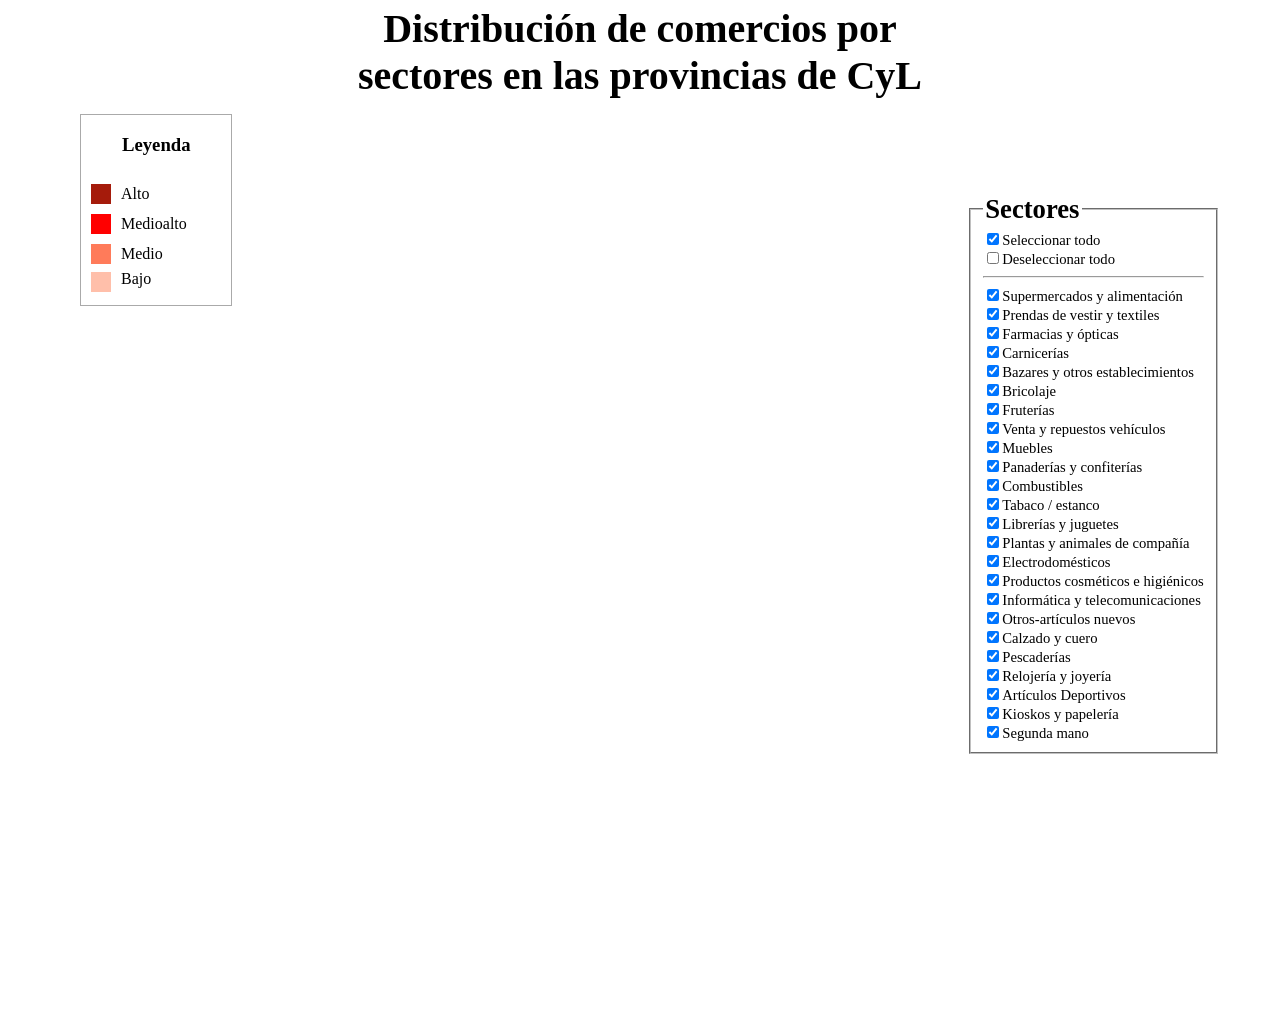
==== index.html @ 093e58b7 "Cambio de nombre de proyectoVisualizacion.html a index.html" ====
<!DOCTYPE HTML>
<html lang="es">
<head>
  <meta charset="utf-8">
  <script src="https://d3js.org/d3.v7.min.js"></script>
  <script type="text/javascript" src="proyectoVisualizacion.js"></script>
  <title>Proyecto Visualización</title>
    
</head>
<style>
  html, body {
    width: 100%;
    height: 100%;
    margin: 0;
    overflow: hidden;
  }

  h1{
    font-size:250%;
    text-align:center;
    font-weight: bold;
    margin: 5px 0;
  }

  #contenedorMapa {
    width: 100%;
    height: 100%;
    display: flex;
    padding: 10px;
    justify-content: center;
  }

    #cloropletico {
      height:80%;
      aspect-ratio: 1/1;
      margin: 0 10px 0 5px;
    }

    #mapSvg {
      width:100%;
      height:100%;
    }

    #checkboxesDiv{
      height: 80%;
      width: auto;
      display: flex;
      align-items: center;

    }

    #leyenda{
      border:1px solid #aaa;
      height: 190px;
      width: 150px;
      text-align: center;
    }

    legend{
      font-size: 20pt;
      font-weight: bold;
    }

    input[type="checkbox"]{
      margin-bottom: 4px;
      width: 12px;
      height: 12px;
      cursor: pointer;
    }

    label{
      font-size: 11pt;
      cursor: pointer;
    }
</style>

<body onload="inicializar()">

<h1>Distribución de comercios por <br> sectores en las provincias de CyL </h1>

<!-- Contenedor mapa y checkbox-->
<div id="contenedorMapa">

  <!-- Leyenda -->
  <div id="leyenda">
    <h3>Leyenda</h3>
    <svg id="legendaSvg" width="100%" height="120">
      <rect x="10"  y="98" width="20" height="20" fill="#ffbfaa"></rect> <text x="40" y="110">Bajo</text>
      <rect x="10"  y="70" width="20" height="20" fill="#ff7b5a"></rect> <text x="40" y="85">Medio</text>
      <rect x="10"  y="40" width="20" height="20" fill="#ff0000"></rect> <text x="40" y="55">Medioalto</text>
      <rect x="10"  y="10" width="20" height="20" fill="#a51b0b"></rect> <text x="40" y="25">Alto</text>
    </svg>
  </div>

  <!-- Mapa -->
  <div id="cloropletico">

  </div>


    <!-- Checkbox -->
    <div id="checkboxesDiv">
      <fieldset>
      <legend>Sectores</legend>
      <label><input type="checkbox" id="selTodo" onchange="selecTodo()" checked>Seleccionar todo</label><br>
      <label><input type="checkbox" id="deselTodo" onchange="deselecTodo()">Deseleccionar todo</label>
      <hr>
      <label><input type="checkbox" name="sector" oninput="cambioFiltros(0, checked)">Supermercados y alimentación</label><br>
      <label><input type="checkbox" name="sector" onchange="cambioFiltros(1, checked)">Prendas de vestir y textiles</label><br>
      <label><input type="checkbox" name="sector" onchange="cambioFiltros(2, checked)">Farmacias y ópticas</label><br>
      <label><input type="checkbox" name="sector" onchange="cambioFiltros(3, checked)">Carnicerías</label><br>
      <label><input type="checkbox" name="sector" onchange="cambioFiltros(4, checked)">Bazares y otros establecimientos</label><br>
      <label><input type="checkbox" name="sector" onchange="cambioFiltros(5, checked)">Bricolaje</label><br>
      <label><input type="checkbox" name="sector" onchange="cambioFiltros(6, checked)">Fruterías</label><br>
      <label><input type="checkbox" name="sector" onchange="cambioFiltros(7, checked)">Venta y repuestos vehículos</label><br>
      <label><input type="checkbox" name="sector" onchange="cambioFiltros(8, checked)">Muebles</label><br>
      <label><input type="checkbox" name="sector" onchange="cambioFiltros(9, checked)">Panaderías y confiterías</label><br>
      <label><input type="checkbox" name="sector" onchange="cambioFiltros(10, checked)">Combustibles</label><br>
      <label><input type="checkbox" name="sector" onchange="cambioFiltros(11, checked)">Tabaco / estanco</label><br>
      <label><input type="checkbox" name="sector" onchange="cambioFiltros(12, checked)">Librerías y juguetes</label><br>
      <label><input type="checkbox" name="sector" onchange="cambioFiltros(13, checked)">Plantas y animales de compañía</label><br>
      <label><input type="checkbox" name="sector" onchange="cambioFiltros(14, checked)">Electrodomésticos</label><br>
      <label><input type="checkbox" name="sector" onchange="cambioFiltros(15, checked)">Productos cosméticos e higiénicos</label><br>
      <label><input type="checkbox" name="sector" onchange="cambioFiltros(16, checked)">Informática y telecomunicaciones</label><br>
      <label><input type="checkbox" name="sector" onchange="cambioFiltros(17, checked)">Otros-artículos nuevos</label><br>
      <label><input type="checkbox" name="sector" onchange="cambioFiltros(18, checked)">Calzado y cuero</label><br>
      <label><input type="checkbox" name="sector" onchange="cambioFiltros(19, checked)">Pescaderías</label><br>
      <label><input type="checkbox" name="sector" onchange="cambioFiltros(20, checked)">Relojería y joyería</label><br>
      <label><input type="checkbox" name="sector" onchange="cambioFiltros(21, checked)">Artículos Deportivos</label><br>
      <label><input type="checkbox" name="sector" onchange="cambioFiltros(22, checked)">Kioskos y papelería</label><br>
      <label><input type="checkbox" name="sector" onchange="cambioFiltros(23, checked)">Segunda mano</label><br>
      </fieldset>
    </div>
</div>

<!--GraficoBarras-->
<div id="graficoBarras" style="display:none;">
  <h2 id="tituloBarra">Datos provincia</h2>

  <svg id="barSvg" width="650" height="450" style="border:1px solid #aaa">
    <!-- Se vacía y llena con D3 al clicar provincia -->
  </svg>

  <button id="btnVolverMapa">Volver al mapa</button>
</div>

</body>
</html>
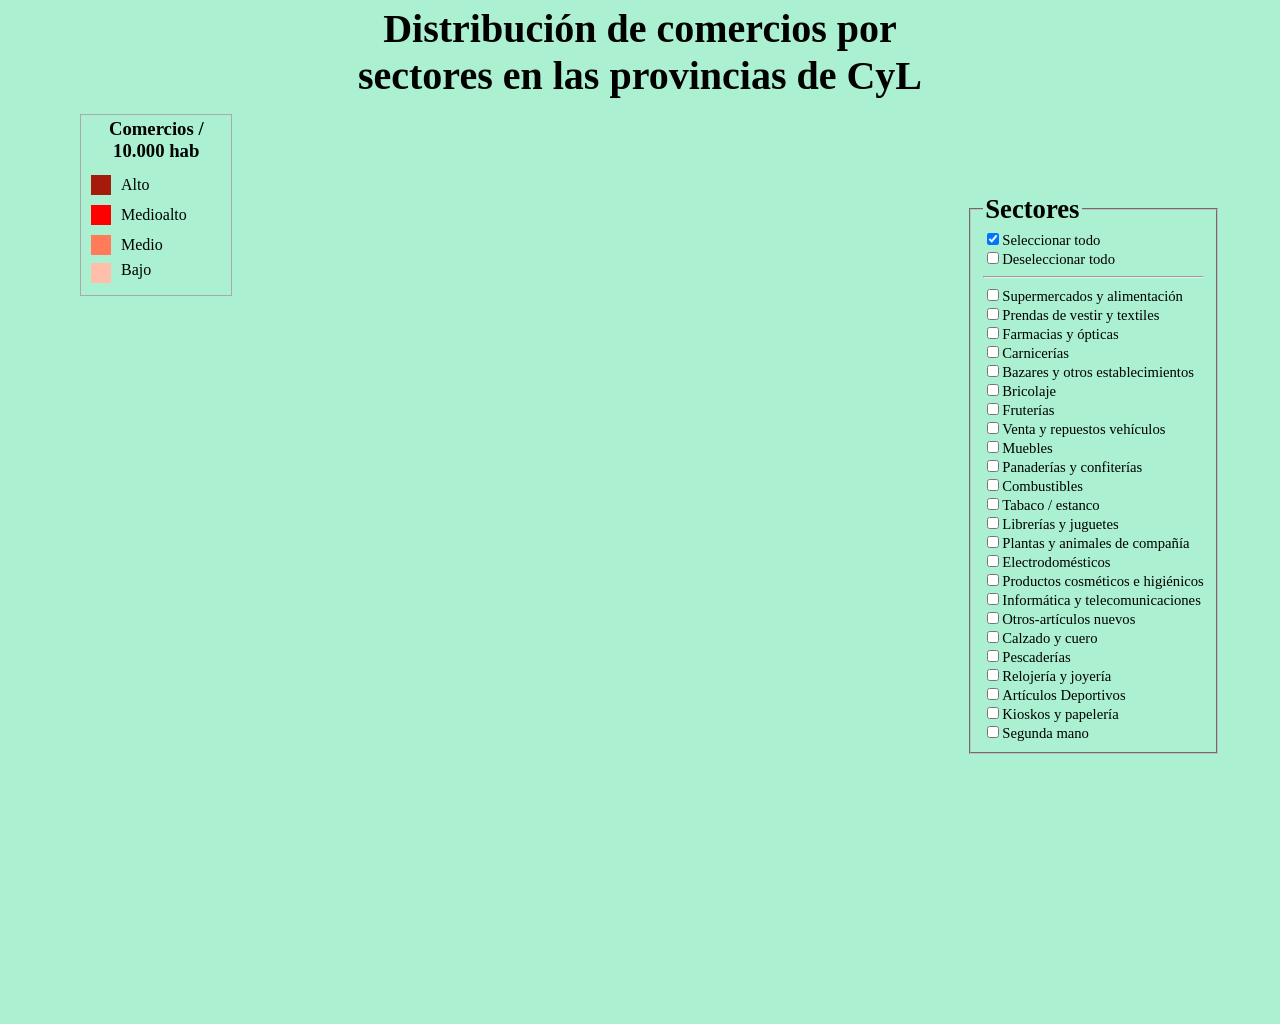
==== commit 06121d17: "Refactorización y mejora de código. El mapa cloroplético se puede dar prácticamente por terminado. R" ====
--- a/index.html
+++ b/index.html
@@ -3,7 +3,11 @@
 <head>
   <meta charset="utf-8">
   <script src="https://d3js.org/d3.v7.min.js"></script>
-  <script type="text/javascript" src="proyectoVisualizacion.js"></script>
+  <script type="text/javascript" src="js/datos.js"></script>
+  <script type="text/javascript" src="js/controlEventos.js"></script>
+  <script type="text/javascript" src="js/dibujar.js"></script>
+
+
   <title>Proyecto Visualización</title>
     
 </head>
@@ -13,6 +17,7 @@
     height: 100%;
     margin: 0;
     overflow: hidden;
+    background-color: #AAF0D1;
   }
 
   h1{
@@ -51,7 +56,7 @@
 
     #leyenda{
       border:1px solid #aaa;
-      height: 190px;
+      height: 180px;
       width: 150px;
       text-align: center;
     }
@@ -83,12 +88,13 @@
 
   <!-- Leyenda -->
   <div id="leyenda">
-    <h3>Leyenda</h3>
-    <svg id="legendaSvg" width="100%" height="120">
-      <rect x="10"  y="98" width="20" height="20" fill="#ffbfaa"></rect> <text x="40" y="110">Bajo</text>
-      <rect x="10"  y="70" width="20" height="20" fill="#ff7b5a"></rect> <text x="40" y="85">Medio</text>
-      <rect x="10"  y="40" width="20" height="20" fill="#ff0000"></rect> <text x="40" y="55">Medioalto</text>
-      <rect x="10"  y="10" width="20" height="20" fill="#a51b0b"></rect> <text x="40" y="25">Alto</text>
+    <h3 style="margin: 3px">Comercios /<br>
+    10.000 hab</h3>
+    <svg id="leyendaSvg" width="100%" height="120">
+      <rect x="10"  y="98" width="20" height="20" fill="#ffbfaa"></rect> <text id = "interBajo" x="40" y="110">Bajo</text>
+      <rect x="10"  y="70" width="20" height="20" fill="#ff7b5a"></rect> <text id = "interMedio" x="40" y="85">Medio</text>
+      <rect x="10"  y="40" width="20" height="20" fill="#ff0000"></rect> <text id = "interMedioalto" x="40" y="55">Medioalto</text>
+      <rect x="10"  y="10" width="20" height="20" fill="#a51b0b"></rect> <text id = "interAlto" x="40" y="25">Alto</text>
     </svg>
   </div>
 
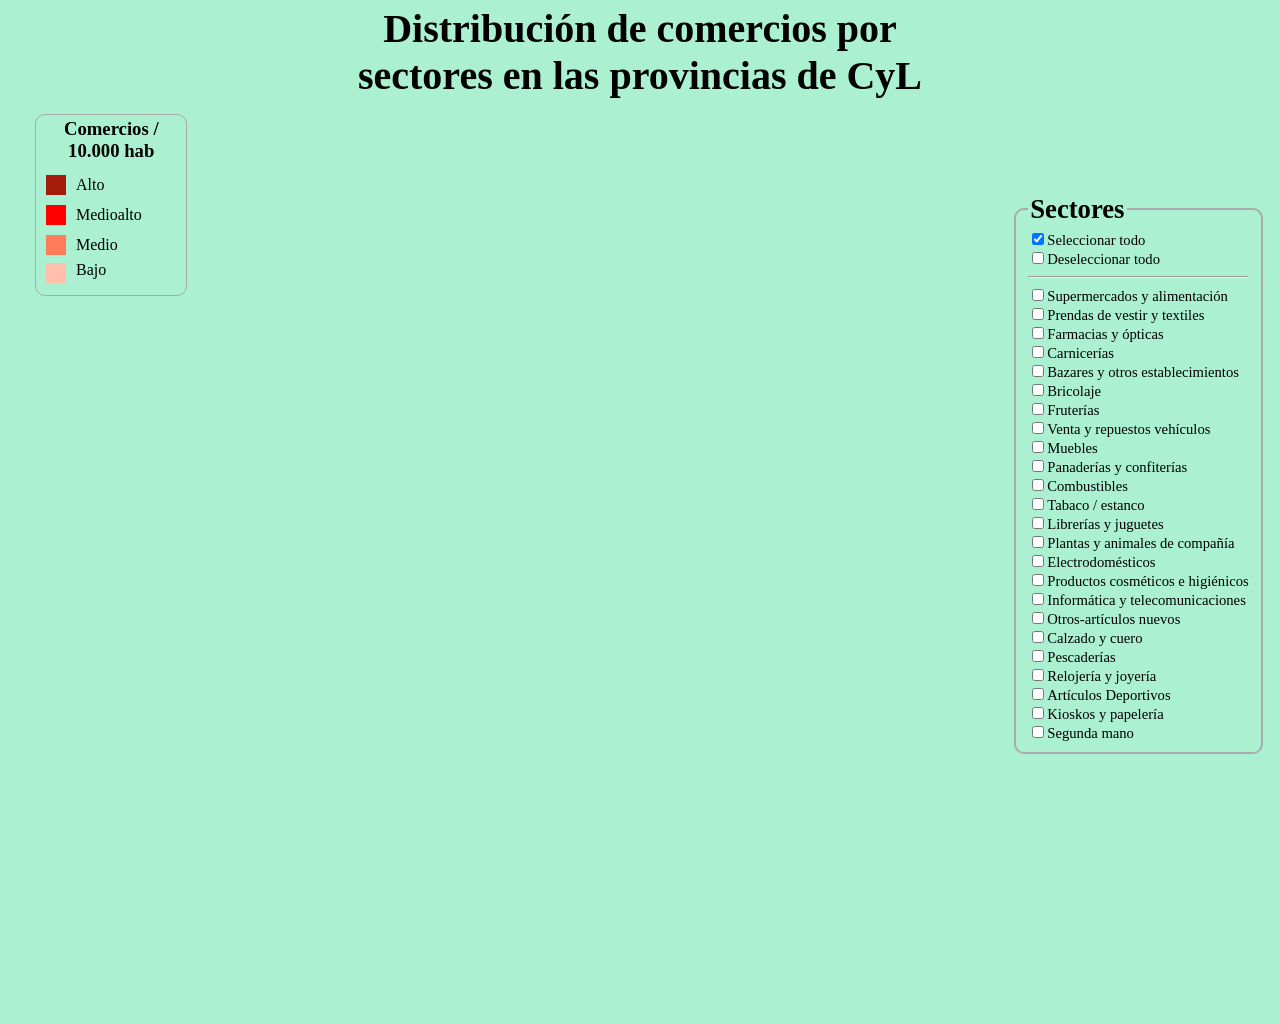
==== commit 19695360: "Todo finiquitado (o casi todo)." ====
--- a/index.html
+++ b/index.html
@@ -9,7 +9,7 @@
 
 
   <title>Proyecto Visualización</title>
-    
+
 </head>
 <style>
   html, body {
@@ -27,56 +27,95 @@
     margin: 5px 0;
   }
 
-  #contenedorMapa {
+  .contenedor{
     width: 100%;
     height: 100%;
-    display: flex;
     padding: 10px;
     justify-content: center;
   }
 
-    #cloropletico {
-      height:80%;
-      aspect-ratio: 1/1;
-      margin: 0 10px 0 5px;
-    }
+  #contenedorMapa {
+    display: flex;
+  }
 
-    #mapSvg {
-      width:100%;
-      height:100%;
-    }
+  #contenedorBarras{
+    display: none;
+    position: relative;
+  }
 
-    #checkboxesDiv{
-      height: 80%;
+  #coropletico {
+    height:90%;
+    aspect-ratio: 1/1;
+    margin: 0 10px 0 5px;
+  }
+
+
+
+  #checkboxesDiv{
+    height: 80%;
+    width: auto;
+    display: flex;
+    align-items: center;
+
+  }
+
+  fieldset{
+    border: 2px solid #aaa;
+    border-radius: 10px;
+  }
+
+  #leyenda{
+    border:1px solid #aaa;
+    height: 180px;
+    width: 150px;
+    text-align: center;
+    border-radius: 10px;
+  }
+
+  legend{
+    font-size: 20pt;
+    font-weight: bold;
+  }
+
+  input[type="checkbox"]{
+    margin-bottom: 2px;
+    width: 12px;
+    height: 12px;
+    cursor: pointer;
+  }
+
+  label{
+    font-size: 11pt;
+    cursor: pointer;
+  }
+
+  #barrasDiv{
+    height:80%;
+    aspect-ratio: 3/2;
+    margin: 10px 0 0 10px;
+    justify-self: center;
+  }
+
+  #barSvg{
+    height: 100%;
+    width: 100%;
+  }
+
+  #btnVolverMapa{
+      position: absolute; /* Sacar del flujo normal */
+      left: 5%; /* Pegado a la izquierda */
+      top: 0px; /* Separación desde arriba */
+      height: 50px;
       width: auto;
-      display: flex;
-      align-items: center;
-
-    }
-
-    #leyenda{
-      border:1px solid #aaa;
-      height: 180px;
-      width: 150px;
-      text-align: center;
-    }
-
-    legend{
-      font-size: 20pt;
+      padding: 5px 10px;
+      float: left;
+      font-size: 18pt;
       font-weight: bold;
-    }
-
-    input[type="checkbox"]{
-      margin-bottom: 4px;
-      width: 12px;
-      height: 12px;
+      color: white;
+      background-color: blue;
+      border-radius: 20px;
       cursor: pointer;
-    }
-
-    label{
-      font-size: 11pt;
-      cursor: pointer;
-    }
+  }
 </style>
 
 <body onload="inicializar()">
@@ -84,7 +123,7 @@
 <h1>Distribución de comercios por <br> sectores en las provincias de CyL </h1>
 
 <!-- Contenedor mapa y checkbox-->
-<div id="contenedorMapa">
+<div id="contenedorMapa" class="contenedor">
 
   <!-- Leyenda -->
   <div id="leyenda">
@@ -99,7 +138,7 @@
   </div>
 
   <!-- Mapa -->
-  <div id="cloropletico">
+  <div id="coropletico">
 
   </div>
 
@@ -140,14 +179,17 @@
 </div>
 
 <!--GraficoBarras-->
-<div id="graficoBarras" style="display:none;">
-  <h2 id="tituloBarra">Datos provincia</h2>
+<div id="contenedorBarras" class="contenedor">
+  <button id="btnVolverMapa" onclick="botonVolver()">Volver al mapa</button>
 
-  <svg id="barSvg" width="650" height="450" style="border:1px solid #aaa">
-    <!-- Se vacía y llena con D3 al clicar provincia -->
-  </svg>
+  <div id="barrasDiv">
+    <svg id="barSvg">
+      <!-- Se vacía y llena con D3 al clicar provincia -->
+    </svg>
+  </div>
 
-  <button id="btnVolverMapa">Volver al mapa</button>
+
+
 </div>
 
 </body>
